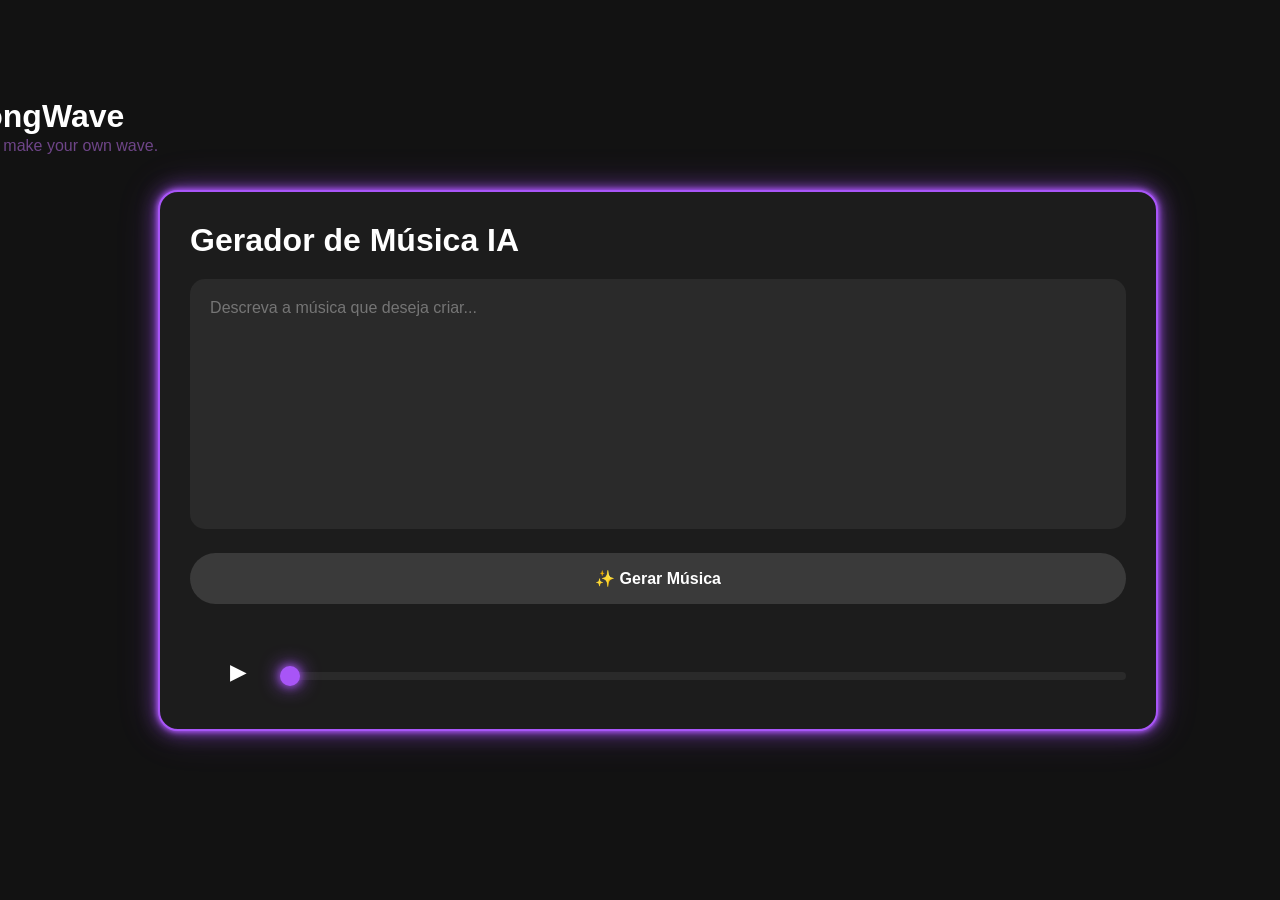
==== IA-musical/IA.html @ 18c5e8be "atualização Musica IA" ====
<!DOCTYPE html>
<html lang="pt-BR">
<head>
    <meta charset="UTF-8">
    <meta name="viewport" content="width=device-width, initial-scale=1.0">
    <link rel="preconnect" href="https://fonts.googleapis.com">
    <link rel="preconnect" href="https://fonts.gstatic.com" crossorigin>
    <link href="https://fonts.googleapis.com/css2?family=Roboto:ital,wght@0,500;1,500&display=swap" rel="stylesheet">
    <link rel="stylesheet" href="IA.css">
    <title>Gerador de Música IA</title>
</head>
<body>

<section class="logo">
    <img src="../img/logo.png" alt="SongWave">
    <h1>SongWave</h1>
    <p>You make your own wave.</p>
</section>

  <div class="music-generator">

    <h1>Gerador de Música IA</h1>

    <textarea
        id="prompt"
        placeholder="Descreva a música que deseja criar..."
    ></textarea>

    <button id="gerarBtn">
        ✨ Gerar Música
    </button>

    <div id="status"></div>

   <audio id="player"></audio>

<div class="custom-player">

    <button id="playBtn">
        ▶
    </button>

    <input
        type="range"
        id="progress"
        value="0"
        min="0"
        max="100"
    >

</div>

<script src="IA.js"></script>
</body>
</html>
---- IA-musical/IA.css ----
* {
    margin: 0;
    padding: 0;
    box-sizing: border-box;
    font-family: Arial, sans-serif;
}

body{
    margin:0;
    min-height:100vh;

    display:flex;
    justify-content:center;
    align-items:center;

    background:#121212;
    font-family:Arial, sans-serif;
}

/*Logo*/

.logo img{
  position: relative;
  display: flex;
  width: 115px;
  height: 115px;
  margin-left: -255px;
  margin-top: -370px;
  top: -0.4rem;
  filter: drop-shadow(0 0 10px purple);
}

.logo h1{
  position: relative;
  margin-left: -180px;
  margin-top: -105px;
  font-size: 2rem;
  padding: 20px;
  color: white;
  padding-top: 0.5rem;
}

.logo p{
    margin-left: -150px;
    margin-top: -18px;
    font-size: 1rem;
    color:#6e4588;

}

/*Banner IA-music*/

.music-generator{
    margin-top: 20px;
    width:85%;
    max-width:1000px;
    background:#1c1c1c;
    padding:30px;
    border-radius:20px;
    box-shadow:
        0 0 20px rgba(0,0,0,.4);
    border:2px solid #a855f7;

box-shadow:
    0 0 5px #a955f7,
    0 0 10px #a955f7bc,
    0 0 20px #a955f7a9,
    0 0 40px #a955f73d;
}

.music-generator h1{
    color: white;
    margin-bottom:20px;
}

.music-generator textarea{
    width:100%;
    height:250px;

    border:none;
    border-radius:15px;

    padding:20px;

    resize:none;

    background:#2a2a2a;
    color:white;

    font-size:16px;
}

.music-generator textarea:focus{
    outline:none;
}

.music-generator button{
    width:100%;

    margin-top:20px;

    border:none;

    border-radius:50px;

    padding:16px;

    background:#3a3a3a;
    color:white;

    font-size:16px;
    font-weight:bold;

    cursor:pointer;
}

.music-generator button:hover{
    background:#4a4a4a;
}

#status{
    color:#b3b3b3;
    margin-top:15px;
}

#audioPlayer{
    width:100%;
    margin-top:20px;
}

.custom-player{
    display:flex;
    align-items:center;
    gap:15px;
    margin-top:20px;
}

#playBtn{
    width:55px;
    height:55px;
    border:none;
    margin-left: 20px;
    border-radius:50%;
    background:#8a5cf600;
    color:white;
    font-size:20px;
    cursor:pointer;
}

#progress{
    flex:1;
    cursor:pointer;
    margin-top: 30px;
    width: 100%;
    height: 8px;
    appearance: none;
    border-radius: 20px;
    background: #2a2a2a;
}

#progress::-webkit-slider-thumb{
    appearance: none;
    width: 20px;
    height: 20px;
    border-radius: 50%;
    background: #a855f7;
    cursor: pointer;

    box-shadow:
        0 0 10px #a855f7,
        0 0 20px #a855f7;
}
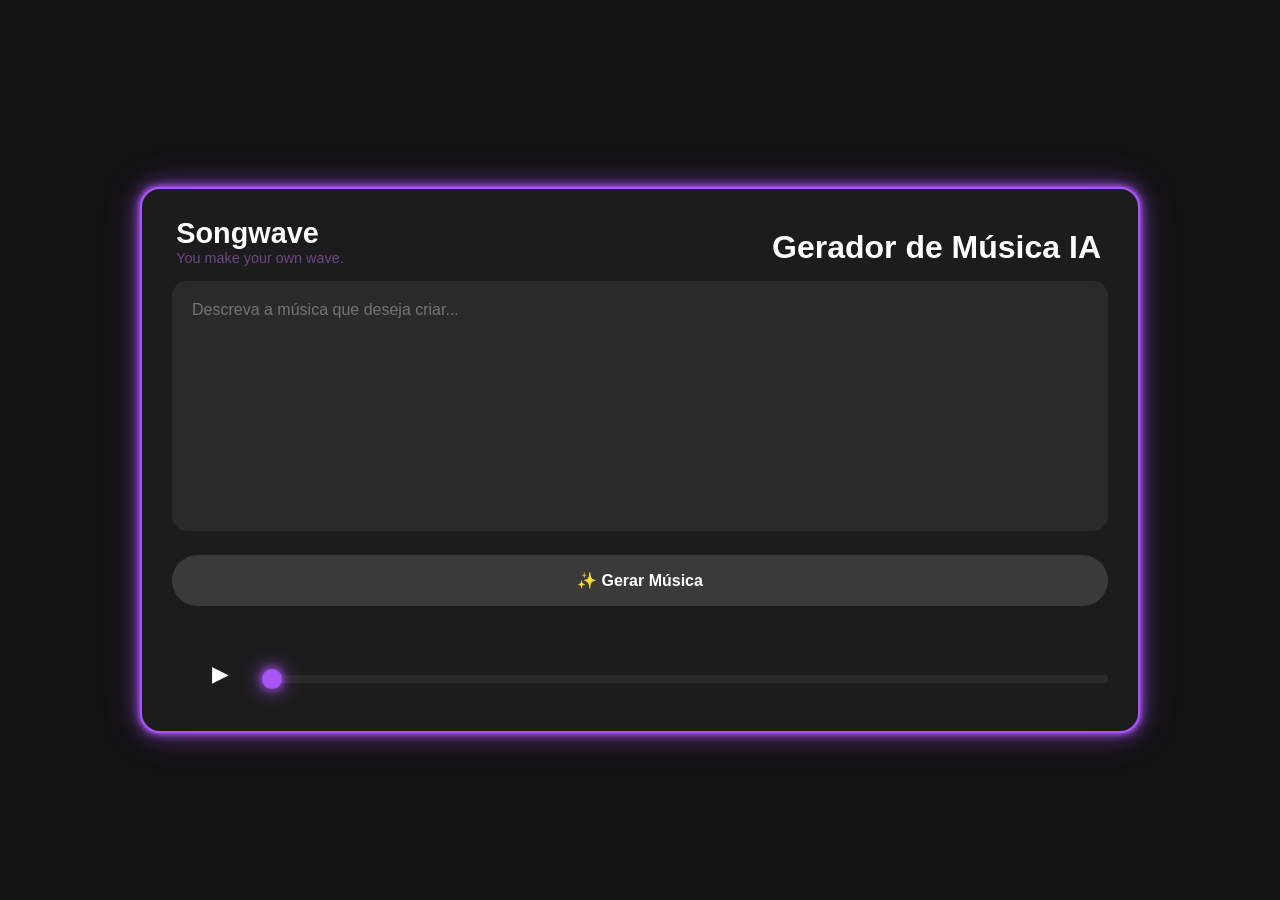
==== commit 2c69462c: "projeto final" ====
--- a/IA-musical/IA.html
+++ b/IA-musical/IA.html
@@ -12,10 +12,16 @@
 <body>
 
 <section class="logo">
-    <img src="../img/logo.png" alt="SongWave">
-    <h1>SongWave</h1>
+    <a href="../index.html" class="logo">
+    <img src="../img/logo.png" alt="SongWave" class="logo">
+    </a>
+</section>    
+
+<div class="name-logo">
+    <h1>Songwave</h1>
     <p>You make your own wave.</p>
-</section>
+</div>
+
 
   <div class="music-generator">
 
--- a/IA-musical/IA.css
+++ b/IA-musical/IA.css
@@ -20,33 +20,32 @@
 /*Logo*/
 
 .logo img{
-  position: relative;
+  position: fixed;
   display: flex;
   width: 115px;
   height: 115px;
-  margin-left: -255px;
-  margin-top: -370px;
+  margin-left: -280px;
+  margin-top: -5px;
   top: -0.4rem;
   filter: drop-shadow(0 0 10px purple);
+  z-index: 999;
 }
 
-.logo h1{
-  position: relative;
-  margin-left: -180px;
-  margin-top: -105px;
-  font-size: 2rem;
+.name-logo {
+  margin-top: -405px;
+  margin-left: -760px;
   padding: 20px;
   color: white;
   padding-top: 0.5rem;
+  position: fixed;
+  z-index: 999;
+  font-size: 0.9rem;
 }
 
-.logo p{
-    margin-left: -150px;
-    margin-top: -18px;
-    font-size: 1rem;
-    color:#6e4588;
+.name-logo p {
+  color: #6e4588;
+}
 
-}
 
 /*Banner IA-music*/
 
@@ -70,7 +69,9 @@
 
 .music-generator h1{
     color: white;
-    margin-bottom:20px;
+    margin-bottom: 15px;
+    margin-left: 600px;
+    margin-top: 10px;
 }
 
 .music-generator textarea{
